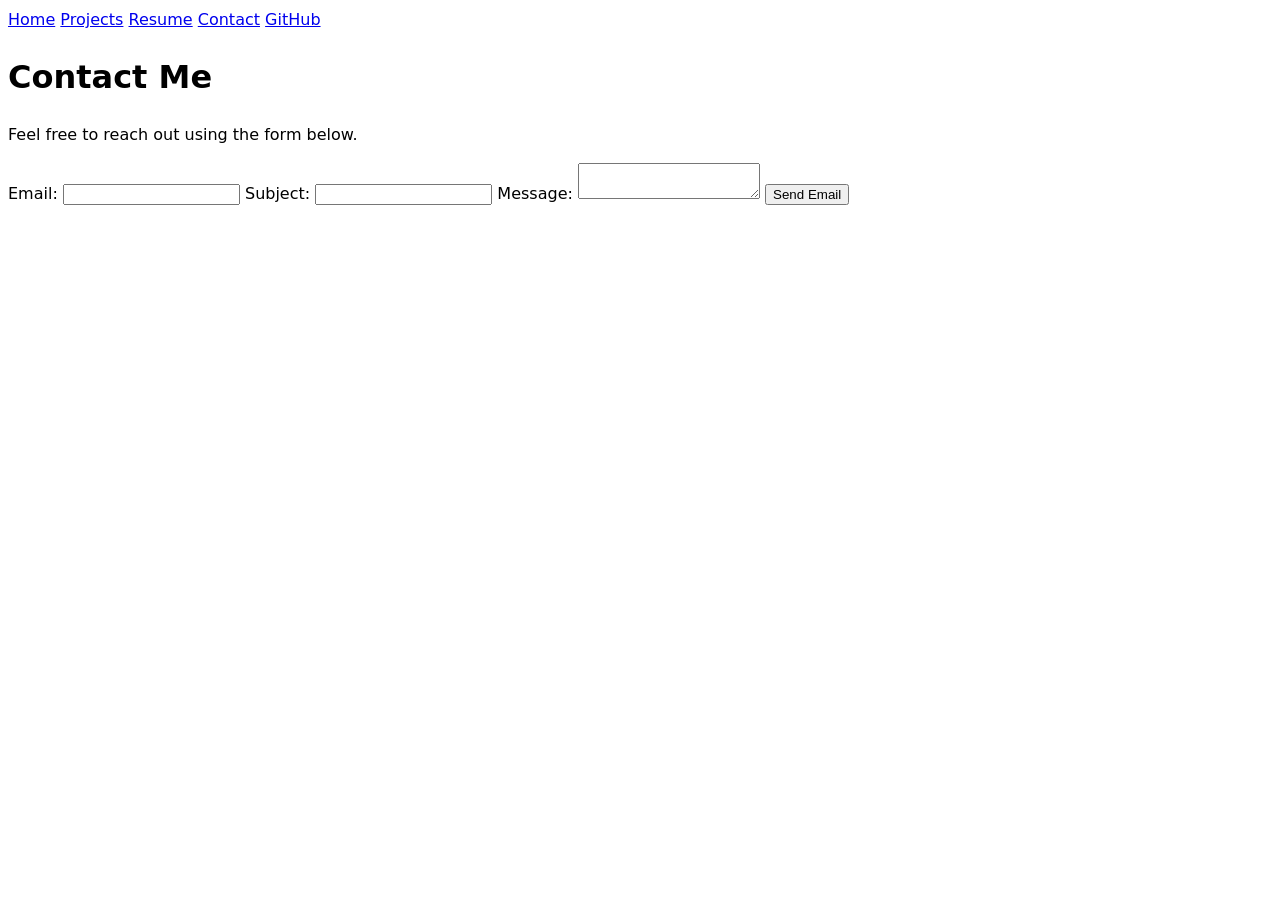
==== contact/index.html @ 1bc4852e "Fixed for Lab 1" ====
<!DOCTYPE html>
<html lang="en">
<head>
    <meta charset="UTF-8">
    <meta name="viewport" content="width=device-width, initial-scale=1.0">
    <title>Contact: Kang's Portfolio</title>
    <link rel="stylesheet" href="../style.css">
</head>
<body>
    <nav>
    <a href="../index.html">Home</a>
    <a href="index.html">Projects</a> <a href="../resume/index.html">Resume</a>
    <a href="../contact/index.html">Contact</a>
    <a href="https://github.com/kanglee05" target="_blank">GitHub</a>
    </nav>

    <h1>Contact Me</h1>
    <p>Feel free to reach out using the form below.</p>

    <form action="mailto:YOUR_EMAIL@ucsd.edu" method="POST" enctype="text/plain">
        <label>
            Email:
            <input type="email" name="email" required>
        </label>

        <label>
            Subject:
            <input name="subject">
        </label>

        <label>
            Message:
            <textarea name="body"></textarea>
        </label>

        <button>Send Email</button>
    </form>
</body>
</html>
---- style.css ----
body {
  /* Set line height to 1.5 times the font size
	   and use the OS’s UI font as the website font
	 */
  font: 100%/1.5 system-ui;
}
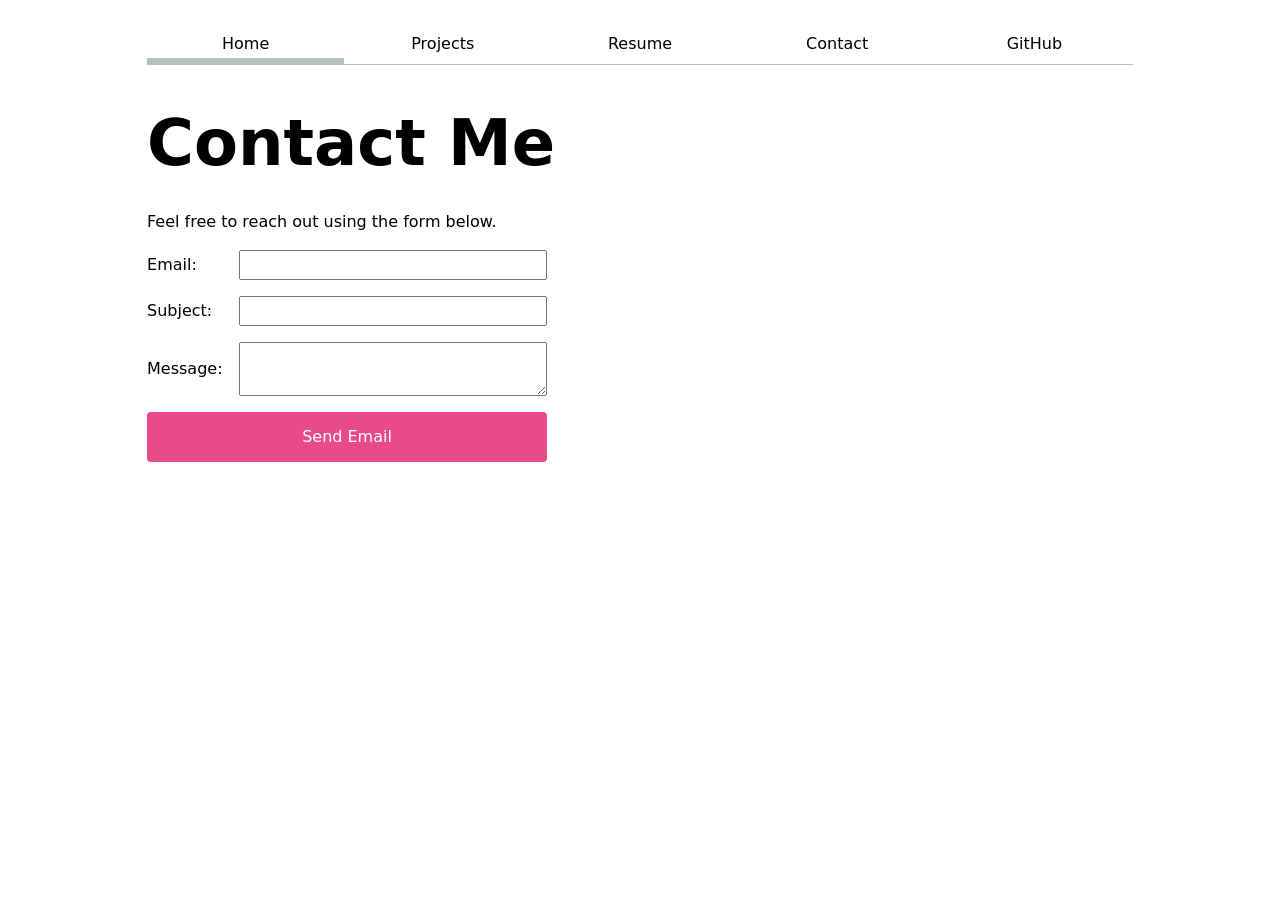
==== commit a5fb2a31: "Lab 2 update" ====
--- a/contact/index.html
+++ b/contact/index.html
@@ -8,7 +8,7 @@
 </head>
 <body>
     <nav>
-    <a href="../index.html">Home</a>
+    <a href="../index.html" class="current">Home</a>
     <a href="index.html">Projects</a> <a href="../resume/index.html">Resume</a>
     <a href="../contact/index.html">Contact</a>
     <a href="https://github.com/kanglee05" target="_blank">GitHub</a>
--- a/style.css
+++ b/style.css
@@ -1,7 +1,143 @@
-body {
-  /* Set line height to 1.5 times the font size
-	   and use the OS’s UI font as the website font
-	 */
-  font: 100%/1.5 system-ui;
+/* --- Global Variables --- */
+:root {
+  --color-accent: oklch(65% 50% 0);
+  accent-color: var(--color-accent);
 }
 
+/* --- Page Layout --- */
+body {
+  font: 100%/1.5 system-ui;
+  max-width: 100ch;
+  margin-inline: max(1em, (100% - 100ch) / 2);
+  padding: 1em;
+}
+
+/* --- Typography & Headings --- */
+h1, h2, h3, h4, h5, h6 {
+  line-height: 1.1;
+  text-wrap: balance;
+}
+
+h1 {
+  font-size: 400%;
+  margin-bottom: 0.5em;
+}
+
+/* --- Navigation Bar --- */
+nav {
+  display: flex;
+  margin-bottom: 2em;
+  border-bottom: 1px solid oklch(80% 3% 200);
+}
+
+nav ul, 
+nav li {
+  display: contents;
+}
+
+nav a {
+  flex: 1;
+  text-align: center;
+  text-decoration: none;
+  color: inherit;
+  padding: 0.5em;
+}
+
+nav a.current {
+  border-bottom: 0.4em solid oklch(80% 3% 200);
+  padding-bottom: 0.1em;
+}
+
+nav a:hover {
+  border-bottom: 0.4em solid var(--color-accent);
+  padding-bottom: 0.1em;
+  background-color: oklch(from var(--color-accent) 95% 5% h);
+}
+
+/* --- Resume Styling --- */
+section {
+  margin-bottom: 3em;
+}
+
+section h2 {
+  text-transform: uppercase;
+  letter-spacing: 0.1em;
+  font-size: 1.2em;
+  border-bottom: 2px solid oklch(90% 2% 200);
+  padding-bottom: 0.3em;
+  margin-bottom: 1em;
+}
+
+article header {
+  display: flex;
+  justify-content: space-between; /* Pushes content to opposite sides */
+  align-items: baseline;
+  flex-wrap: wrap;
+  margin-bottom: 0.5em;
+}
+
+article h3 {
+  margin: 0;
+}
+
+time {
+  font-variant-numeric: tabular-nums;
+  color: oklch(50% 0% 0);
+  font-size: 0.9em;
+}
+
+/* --- Projects Grid --- */
+.projects {
+  display: grid;
+  grid-template-columns: repeat(auto-fill, minmax(15em, 1fr));
+  gap: 1em;
+}
+
+.projects article {
+  display: grid;
+  grid-template-rows: subgrid;
+  grid-row: span 3;
+  gap: 0.5em;
+}
+
+/* --- Contact Form --- */
+form {
+  display: grid;
+  grid-template-columns: auto 1fr;
+  gap: 1em;
+  max-width: 400px;
+}
+
+form > * {
+  grid-column: 1 / -1;
+}
+
+label {
+  display: grid;
+  grid-template-columns: subgrid;
+  align-items: center;
+}
+
+input, textarea, button {
+  font: inherit;
+}
+
+input, textarea {
+  width: 100%;
+  box-sizing: border-box;
+}
+
+button {
+  background-color: var(--color-accent);
+  color: white;
+  border: none;
+  padding: 0.8em;
+  cursor: pointer;
+  border-radius: 4px;
+}
+
+/* --- Utilities --- */
+img {
+  max-width: 100%;
+  height: auto;
+}
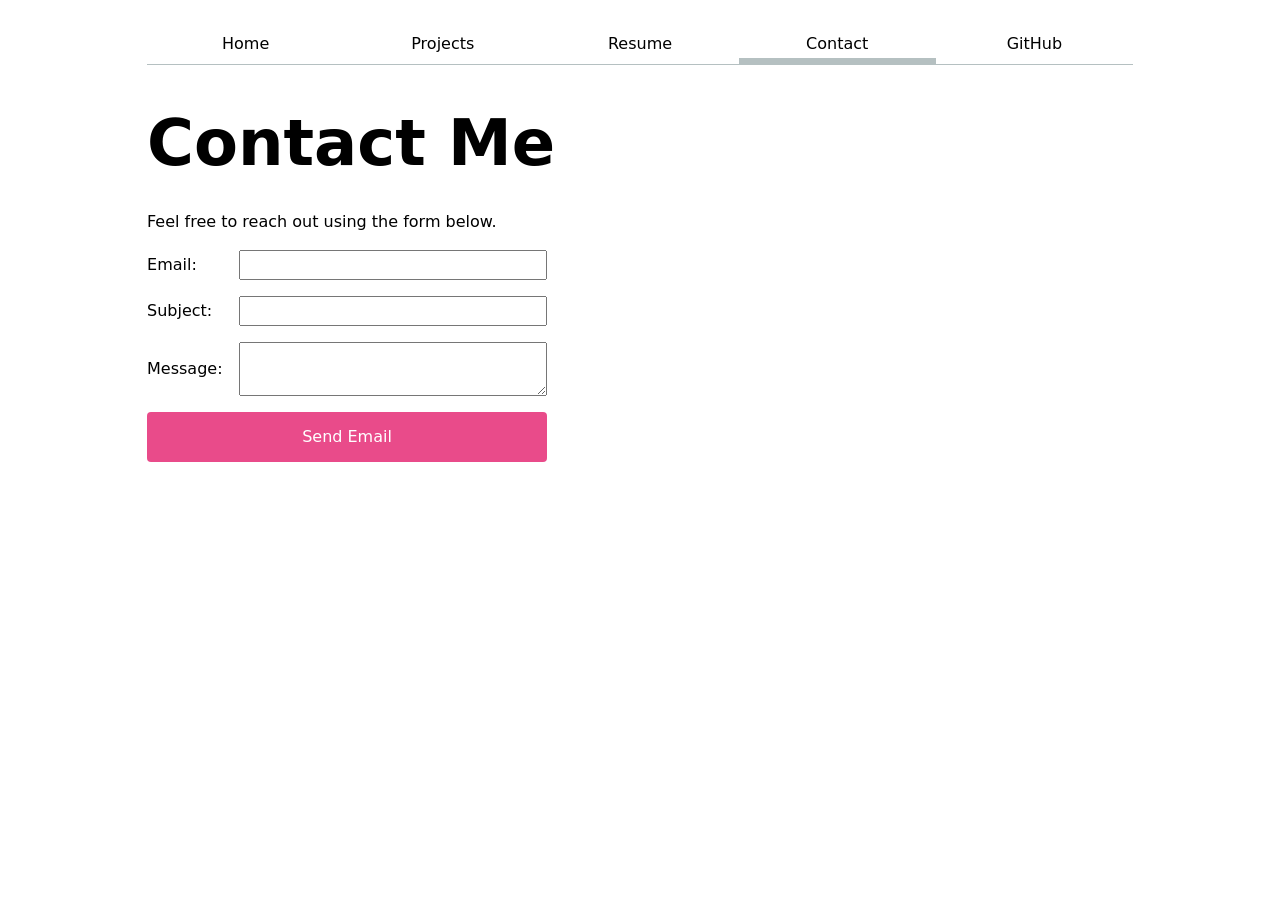
==== commit eda55f1e: "updated" ====
--- a/contact/index.html
+++ b/contact/index.html
@@ -8,11 +8,12 @@
 </head>
 <body>
     <nav>
-    <a href="../index.html" class="current">Home</a>
-    <a href="index.html">Projects</a> <a href="../resume/index.html">Resume</a>
-    <a href="../contact/index.html">Contact</a>
+    <a href="../index.html">Home</a>
+    <a href="../projects/index.html">Projects</a>
+    <a href="../resume/index.html">Resume</a>
+    <a href="index.html" class="current">Contact</a>
     <a href="https://github.com/kanglee05" target="_blank">GitHub</a>
-    </nav>
+    </nav> 
 
     <h1>Contact Me</h1>
     <p>Feel free to reach out using the form below.</p>
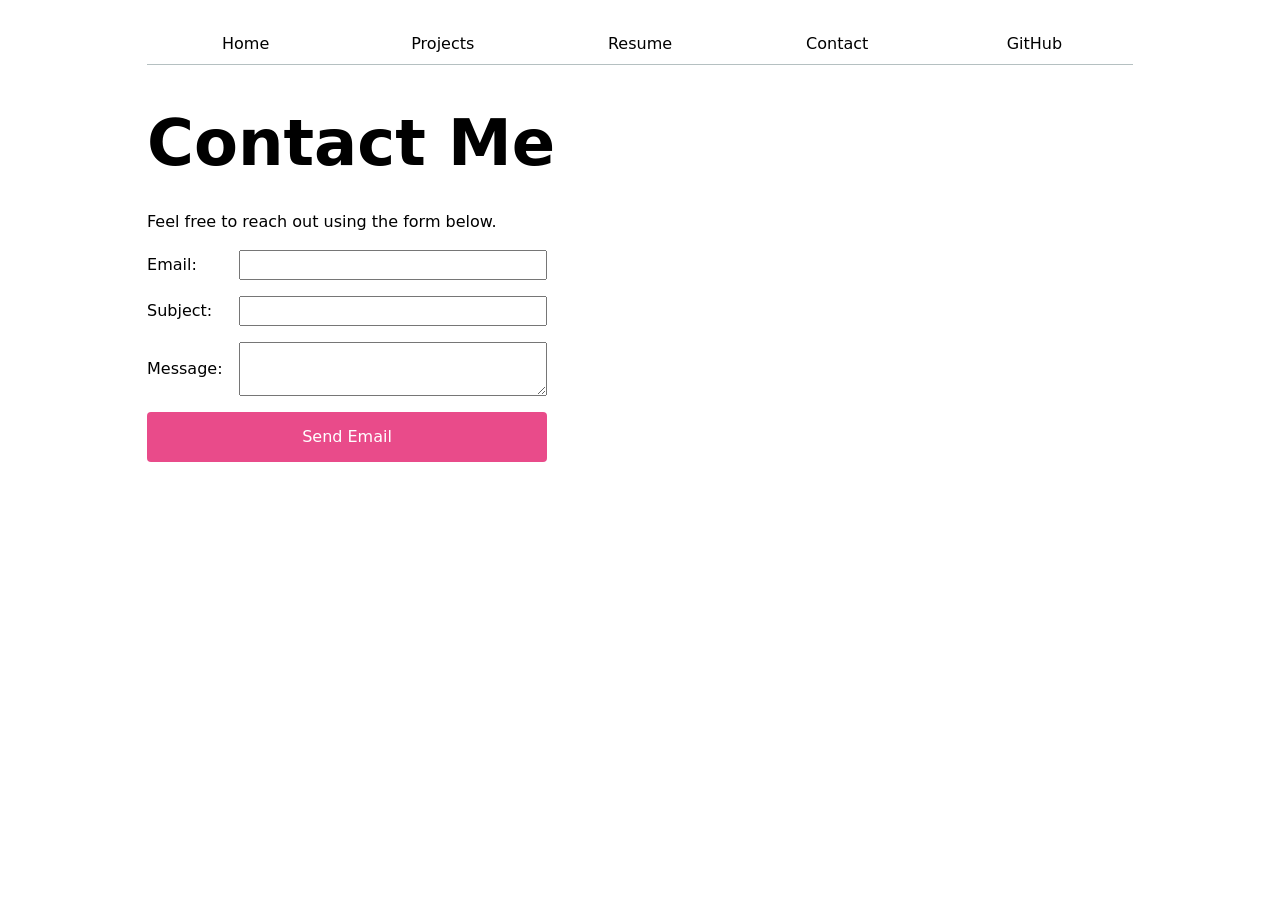
==== commit 8357c97d: "added automatic nav menu" ====
--- a/contact/index.html
+++ b/contact/index.html
@@ -5,15 +5,10 @@
     <meta name="viewport" content="width=device-width, initial-scale=1.0">
     <title>Contact: Kang's Portfolio</title>
     <link rel="stylesheet" href="../style.css">
+
+    <script type="module" src="../global.js"></script>
 </head>
 <body>
-    <nav>
-    <a href="../index.html">Home</a>
-    <a href="../projects/index.html">Projects</a>
-    <a href="../resume/index.html">Resume</a>
-    <a href="index.html" class="current">Contact</a>
-    <a href="https://github.com/kanglee05" target="_blank">GitHub</a>
-    </nav> 
 
     <h1>Contact Me</h1>
     <p>Feel free to reach out using the form below.</p>
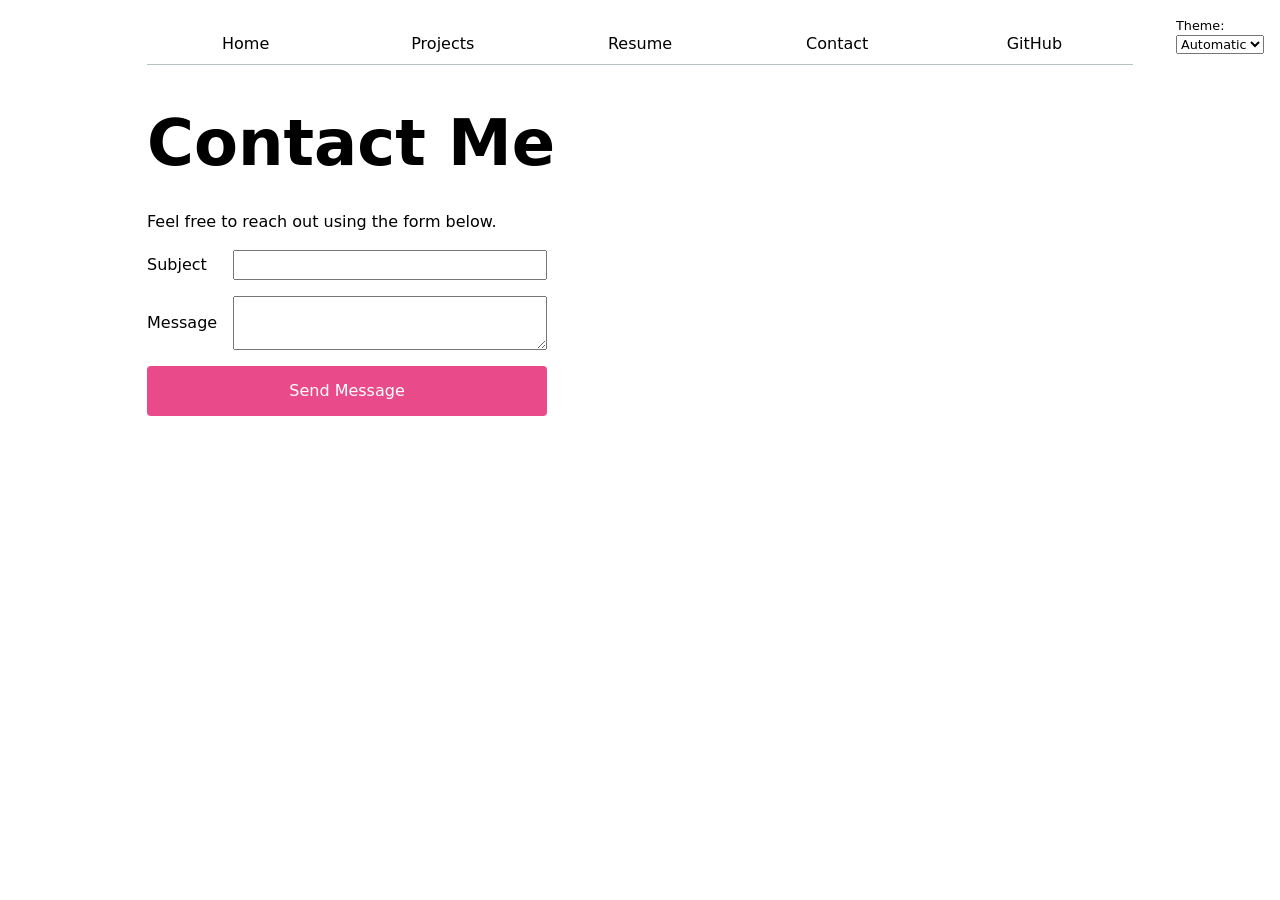
==== commit dbeefe1e: "updated contact form" ====
--- a/contact/index.html
+++ b/contact/index.html
@@ -13,23 +13,17 @@
     <h1>Contact Me</h1>
     <p>Feel free to reach out using the form below.</p>
 
-    <form action="mailto:YOUR_EMAIL@ucsd.edu" method="POST" enctype="text/plain">
-        <label>
-            Email:
-            <input type="email" name="email" required>
-        </label>
+    <form action="mailto:kanglee@ucsd.edu"> <label>
+        Subject
+        <input type="text" name="subject" required>
+    </label>
+    
+    <label>
+        Message
+        <textarea name="body" required></textarea>
+    </label>
 
-        <label>
-            Subject:
-            <input name="subject">
-        </label>
-
-        <label>
-            Message:
-            <textarea name="body"></textarea>
-        </label>
-
-        <button>Send Email</button>
+    <button type="submit">Send Message</button>
     </form>
 </body>
 </html>
--- a/style.css
+++ b/style.css
@@ -2,6 +2,8 @@
 :root {
   --color-accent: oklch(65% 50% 0);
   accent-color: var(--color-accent);
+  /* Enable automatic dark mode based on OS settings */
+  color-scheme: light dark; 
 }
 
 /* --- Page Layout --- */
@@ -27,7 +29,9 @@
 nav {
   display: flex;
   margin-bottom: 2em;
-  border-bottom: 1px solid oklch(80% 3% 200);
+  /* Adaptive border color */
+  --border-color: oklch(50% 10% 200 / 40%);
+  border-bottom: 1px solid var(--border-color);
 }
 
 nav ul, 
@@ -44,14 +48,16 @@
 }
 
 nav a.current {
-  border-bottom: 0.4em solid oklch(80% 3% 200);
+  /* Use the adaptive border variable */
+  border-bottom: 0.4em solid var(--border-color);
   padding-bottom: 0.1em;
 }
 
 nav a:hover {
   border-bottom: 0.4em solid var(--color-accent);
   padding-bottom: 0.1em;
-  background-color: oklch(from var(--color-accent) 95% 5% h);
+  /* Adaptive hover background using color-mix */
+  background-color: color-mix(in oklch, var(--color-accent), canvas 85%);
 }
 
 /* --- Resume Styling --- */
@@ -70,7 +76,7 @@
 
 article header {
   display: flex;
-  justify-content: space-between; /* Pushes content to opposite sides */
+  justify-content: space-between;
   align-items: baseline;
   flex-wrap: wrap;
   margin-bottom: 0.5em;
@@ -118,7 +124,8 @@
   align-items: center;
 }
 
-input, textarea, button {
+/* Added 'select' here for the theme switcher */
+input, textarea, button, select {
   font: inherit;
 }
 
@@ -141,3 +148,12 @@
   max-width: 100%;
   height: auto;
 }
+
+/* --- Dark Mode Switcher Positioning --- */
+.color-scheme {
+  position: absolute;
+  top: 1rem;
+  right: 1rem;
+  font-size: 80%;
+  font-family: inherit;
+}
